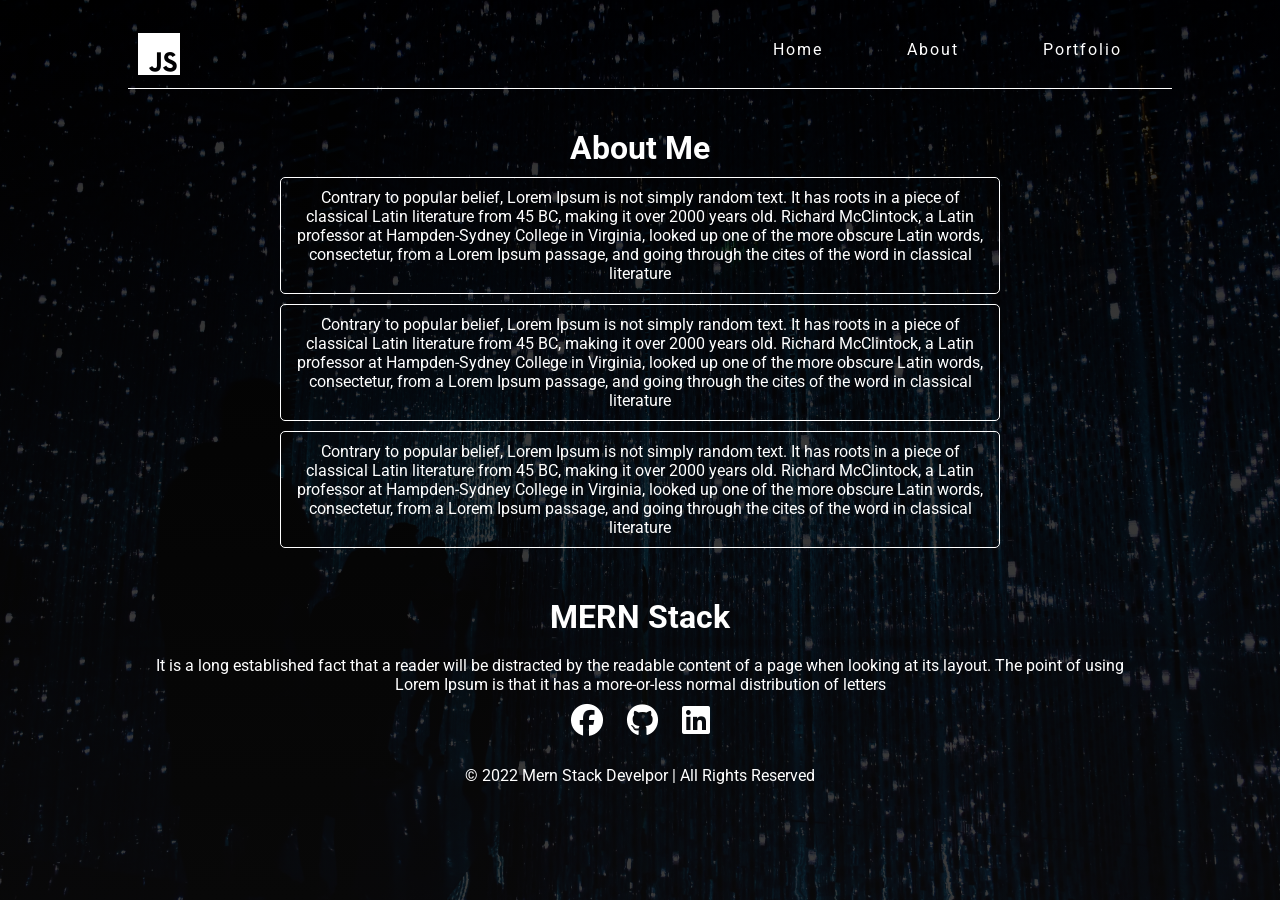
==== about.html @ cf27a13b "links added" ====
<!DOCTYPE html>
<html lang="en">
<head>
    <meta charset="UTF-8">
    <meta http-equiv="X-UA-Compatible" content="IE=edge">
    <meta name="viewport" content="width=device-width, initial-scale=1.0">
    <title>Document</title>
    <link rel="stylesheet" href="style.css">
    <link rel="stylesheet" href="https://cdnjs.cloudflare.com/ajax/libs/font-awesome/6.2.0/css/all.min.css">
    <link rel="stylesheet" href="https://fonts.googleapis.com/css?family=Roboto">
</head>
<body>
    <div id="menu2">
        <i onclick="unclicked()"  class="fa-solid fa-xmark fa-2x btn-xmark"></i>
        <ul class="menu-responsive">
            <a href="index.html"><li class="menu-item">Home</li></a>
            <a href="about.html"><li class="menu-item">About</li></a>
            <a href="portfolio.html"><li class="menu-item">Portfolio</li></a>
        </ul>
    </div>
    <div class="container">
        <div class="navigation">
            <div class="logo"><a href="./index.html"><i class="fa-brands fa-js fa-3x js-logo"></i></a></div>
            <i onclick="clicked()" class="fa-solid fa-bars fa-2x btn-bars"></i>
            
            <ul class="menu">
                <a href="index.html"><li class="menu-item">Home</li></a>
                <a href="about.html"><li class="menu-item">About</li></a>
                <a href="portfolio.html"><li class="menu-item">Portfolio</li></a>
            </ul>
        </div>
        <div class="container">
            <div class="about">
                <h1 class="heading">About Me</h1>
                <p>Contrary to popular belief, Lorem Ipsum is not simply random text. It has roots in a piece of classical Latin literature from 45 BC, making it over 2000 years old. Richard McClintock, a Latin professor at Hampden-Sydney College in Virginia, looked up one of the more obscure Latin words, consectetur, from a Lorem Ipsum passage, and going through the cites of the word in classical literature </p>
                <p>Contrary to popular belief, Lorem Ipsum is not simply random text. It has roots in a piece of classical Latin literature from 45 BC, making it over 2000 years old. Richard McClintock, a Latin professor at Hampden-Sydney College in Virginia, looked up one of the more obscure Latin words, consectetur, from a Lorem Ipsum passage, and going through the cites of the word in classical literature </p>
                <p>Contrary to popular belief, Lorem Ipsum is not simply random text. It has roots in a piece of classical Latin literature from 45 BC, making it over 2000 years old. Richard McClintock, a Latin professor at Hampden-Sydney College in Virginia, looked up one of the more obscure Latin words, consectetur, from a Lorem Ipsum passage, and going through the cites of the word in classical literature </p>
            </div>
        </div>
        <div class="footer">
            <h1>MERN Stack</h1>
            <p>It is a long established fact that a reader will be distracted by the readable content of a page when looking at its layout. The point of using Lorem Ipsum is that it has a more-or-less normal distribution of letters</p>
            <div class="icons">
                <a href="https://web.facebook.com/asim.ch.982" target="_blank"><i class="fa-brands fa-facebook fa-2x icon"></i></a>
                <a href="https://github.com/asim-altair" target="_blank"><i class="fa-brands fa-github fa-2x icon"></i></a>
                <a href="https://www.linkedin.com/in/asim-ch-20506816a/" target="_blank"><i class="fa-brands fa-linkedin fa-2x icon"></i></a>
            </div>
            <p>&copy; 2022 Mern Stack Develpor | All Rights Reserved</p>
        </div>
    </div>
    <script src="index.js"></script>
</body>
</html>
---- style.css ----
*{
    margin: 0;
    padding: 0;
    font-family: 'Roboto';
}
body{
    background-image:
    linear-gradient(to bottom, rgba(0, 0, 0, 0.80), rgba(10, 10, 10, 0.80)),
    url('./props/pexels-photo-373543.jpeg');
    background-size: cover;
    background-attachment: fixed;
}
.container{
    width: 80%;
    color: white;
    margin: auto;
}
.navigation{
    width: 100%;
    display: flex;
    padding: 10px;
    margin-top: 20px;
    border-bottom: 1px solid white;
}
.logo{
    flex: 1;
}
.js-logo{
    color: white;
    transition: .5s ease;
}
.js-logo:hover{
    color: yellow;
    background-color: black;
}
.menu{
    margin-top: 10px;
}
.menu a{
    text-decoration: none;
    color: white;
}
.menu-responsive a{
    margin: 10px;
    text-decoration: none;
    color: white;
}
.menu-item{
    display: inline;
    text-decoration: none;
    cursor: pointer;
    margin: 20px;
    padding: 10px 20px;
    letter-spacing: 2px;
    transition: .5s ease;
}
.menu-responsive{
    z-index: 100;
    position: absolute;
    top: 50%;
    left: 50%;
    transform: translate(-50%,-50%);
    display: flex;
    flex-direction: column;
    justify-content: center;
    align-items: center;
}
#menu2{
    height: 100vh;
    width: 100vw;
    background-color: rgb(0, 140, 255);
    opacity: 95%;
    z-index: 30;
    position: absolute;
    top: 0;
    bottom: 0;
    left: 0;
    right: 0;
    margin: 0;
    padding: 0;
    visibility: hidden;
    transition: all 0s;
}
.btn-xmark{
    color: white;
    position: relative;
    top: 2rem;
    left: 90%;
    cursor: pointer;
}
.btn-xmark:hover{
    color: red;
}
.menu-item:hover{
    background-color: white;
    color: black;

}
.btn-bars{
    position: relative;
    left: 70%;
    top: .8rem;
    cursor: pointer;
    visibility: hidden;
}
.btn-bars:hover{
    color: rgb(109, 217, 253);
}
@media screen and (max-width: 770px) {
    .menu{
        visibility: hidden;
    }
    .btn-bars{
        visibility: visible;
    }
}
.main-heading{
    justify-content: center;
    align-items: center;
    text-align: center;
    position: relative;
    top: 300px;
}
.main-heading h1{
    font-size: 50px;
    letter-spacing: 3px;
}
.main-heading h1 span{
    color: aqua;
}
.btn1,.btn2{
    margin: 10px;
    padding: 10px;
    background: none;
    border: 1px solid white;
    color: white;
    cursor: pointer;
    letter-spacing: 2px;
    transition: .5s ease;
}
.btn2{
    background-color: white;
    color: black;
}
.btn1:hover{
    background-color: white;
    color: black;
}
.icon{
    color: white;
    cursor: pointer;
    transition: .5s ease;
    margin: 10px;
}
.icon:hover{
    color: rgb(100, 172, 255);
}
@media screen and (max-width:) {
    
}
.skill-container{
    display: flex;
    flex-direction: column;
    align-items: center;
    justify-content: center;
    text-align: center;
}
.skills{
    display: flex;
    flex-wrap: wrap;
    justify-content: center;
    align-items: center;
}
.skill-box{
    border: 1px solid white;
    width: 100px;
    height: 100px;
    align-items: center;
    justify-content: center;
    text-align: center;
    margin: 10px;
    padding: 10px;
    cursor: pointer;
    border-radius: 5px;
    transition: .5s ease;
}
.skill-box:hover{
    background-color: white;
    color: black;
}
.review-main{
    display: flex;
    flex-direction: column;
    justify-content: center;
    align-items: center;
    text-align: center;
}
.testimonials{
    display: flex;
    flex-wrap: wrap;
    justify-content: center;
    align-items: center;
    text-align: center;

}
.review-box{
    border: solid 1px white;
    align-items: center;
    justify-content: center;
    text-align: center;
    width: 200px;
    height: 400px;
    margin: 20px;
    padding: 20px;
    cursor: pointer;
    border-radius: 5px;
    transition: .5s ease;
}
.review-box:hover{
    background-color: white;
    color: black;
}
.star{
    color: yellow;
}
.review-text{
    margin-top: 10px;
    font-family: cursive;
    font-size: 15px;
}
.footer{
    margin: 20px;
    justify-content: center;
    align-items: center;
    text-align: center;
}
.footer p{
    margin-top: 20px;
}
.main-holder{
    position: relative;
    top: 50rem;
    align-items: center;
    justify-content: center;
    text-align: center;
}
.about{
    border-radius: 5px;
    margin: 20px;
    padding: 20px;
    text-align: center;
    justify-content: center;
    align-items: center;
}
.about p{
    margin: 10px;
    padding: 10px;
    border: 1px solid white;
    border-radius: 5px;
}
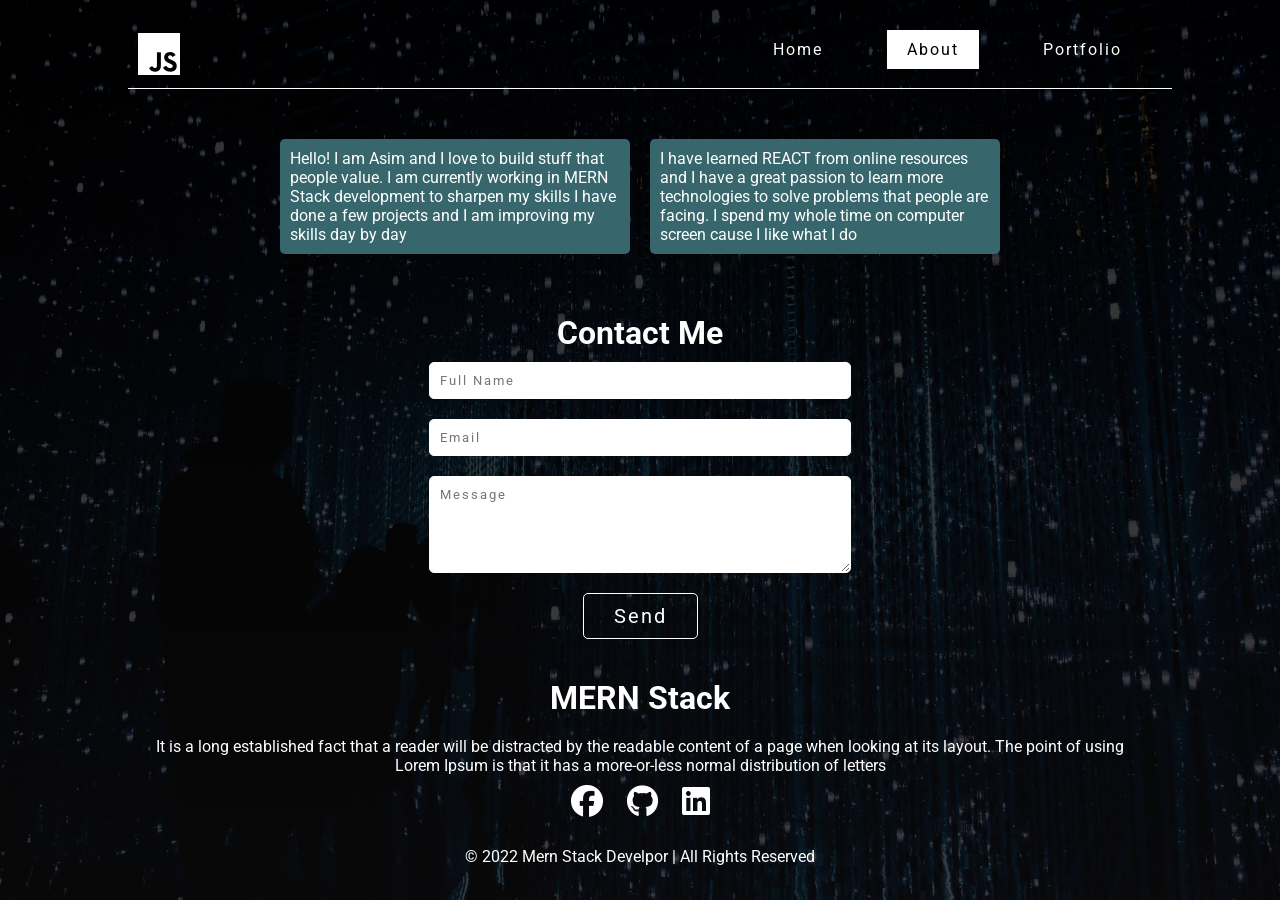
==== commit b8fa3614: "About page designed" ====
--- a/about.html
+++ b/about.html
@@ -25,16 +25,25 @@
             
             <ul class="menu">
                 <a href="index.html"><li class="menu-item">Home</li></a>
-                <a href="about.html"><li class="menu-item">About</li></a>
+                <a href="about.html"><li class="menu-item active">About</li></a>
                 <a href="portfolio.html"><li class="menu-item">Portfolio</li></a>
             </ul>
         </div>
         <div class="container">
             <div class="about">
-                <h1 class="heading">About Me</h1>
-                <p>Contrary to popular belief, Lorem Ipsum is not simply random text. It has roots in a piece of classical Latin literature from 45 BC, making it over 2000 years old. Richard McClintock, a Latin professor at Hampden-Sydney College in Virginia, looked up one of the more obscure Latin words, consectetur, from a Lorem Ipsum passage, and going through the cites of the word in classical literature </p>
-                <p>Contrary to popular belief, Lorem Ipsum is not simply random text. It has roots in a piece of classical Latin literature from 45 BC, making it over 2000 years old. Richard McClintock, a Latin professor at Hampden-Sydney College in Virginia, looked up one of the more obscure Latin words, consectetur, from a Lorem Ipsum passage, and going through the cites of the word in classical literature </p>
-                <p>Contrary to popular belief, Lorem Ipsum is not simply random text. It has roots in a piece of classical Latin literature from 45 BC, making it over 2000 years old. Richard McClintock, a Latin professor at Hampden-Sydney College in Virginia, looked up one of the more obscure Latin words, consectetur, from a Lorem Ipsum passage, and going through the cites of the word in classical literature </p>
+                
+                <p>Hello! I am Asim and I love to build stuff that people value. I am currently working in MERN Stack development to sharpen my skills I have done a few projects and I am improving my skills day by day</p>
+                
+                <p>I have learned REACT from online resources and I have a great passion to learn more technologies to solve problems that people are facing. I spend my whole time on computer screen cause I like what I do </p>
+            </div>
+            <div class="contact">
+                <h1>Contact Me</h1>
+                <form action="" class="inputs">
+                    <input type="text" placeholder="Full Name" class="input">
+                    <input type="email" placeholder="Email" class="input">
+                    <textarea rows="5" cols="50" placeholder="Message" class="input"></textarea>
+                </form>
+                <button class="btn1 send-btn">Send</button>
             </div>
         </div>
         <div class="footer">
--- a/style.css
+++ b/style.css
@@ -251,10 +251,51 @@
     text-align: center;
     justify-content: center;
     align-items: center;
-}
+    display: flex;
+}
+
 .about p{
     margin: 10px;
     padding: 10px;
+    width: 500px;
+    text-align: left;
+    border-radius: 5px;
+    background-color: rgb(55, 103, 109);
+}
+.contact{
+    margin: 10px;
+    padding: 10px;
+    justify-content: center;
+    align-items: center;
+    text-align: center;
+}
+.inputs{
+    display: flex;
+    flex-direction: column;
+    justify-content: center;
+    align-items: center;
+    text-align: center;
+}
+.input{
+    display: block;
+    margin: 10px;
+    padding: 10px;
+    width: 400px;
     border: 1px solid white;
-    border-radius: 5px;
+    background-color: white;
+    outline: none;
+    box-shadow: none;
+    color: black;
+    border-radius: 5px;
+    letter-spacing: 2px;
+
+}
+.send-btn{
+    padding: 10px 30px;
+    font-size: 20px;
+    border-radius: 5px;
+}
+.active{
+    background-color: white;
+    color: black;
 }
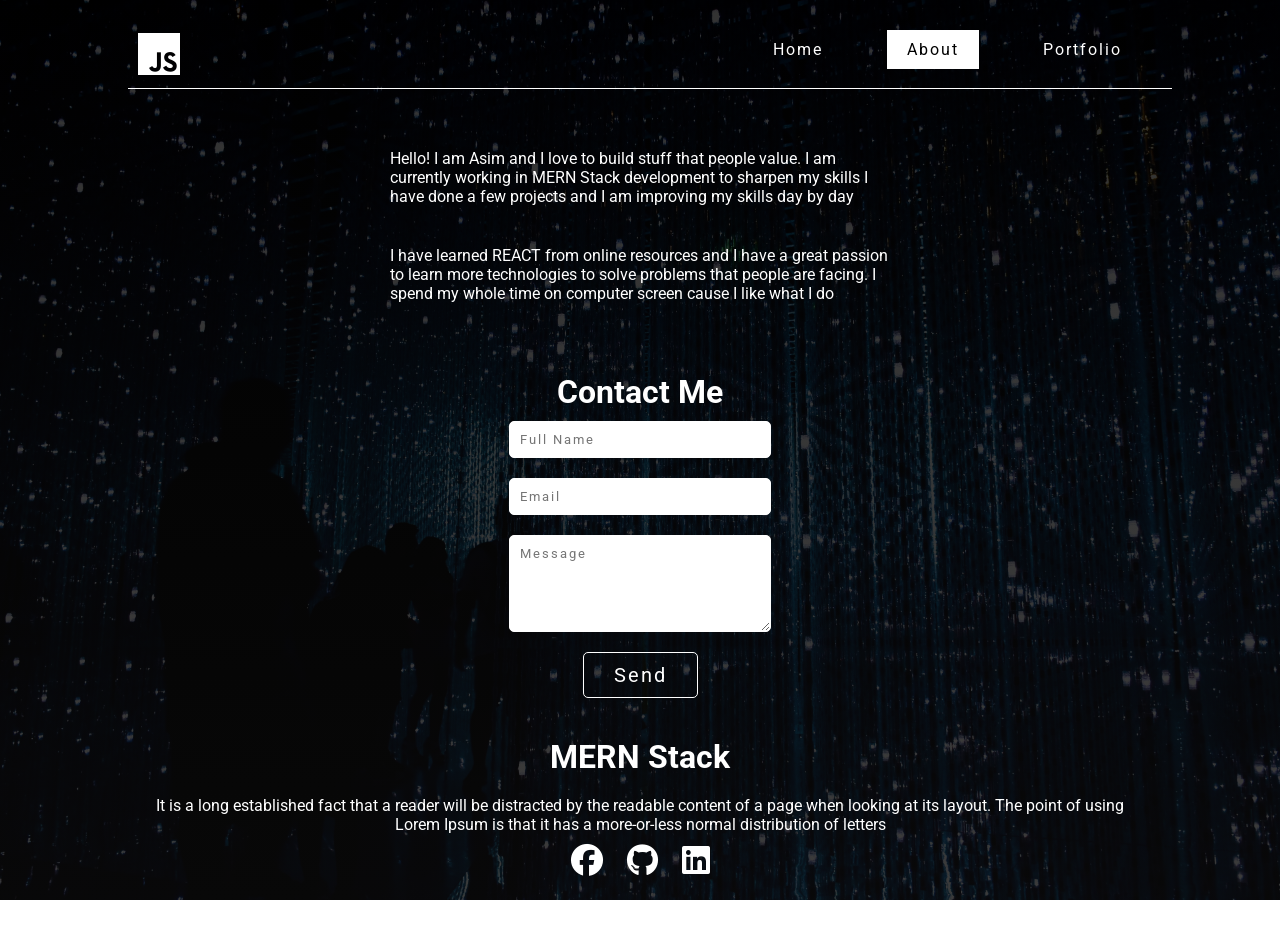
==== commit ee0f1c6f: "all changes made" ====
--- a/about.html
+++ b/about.html
@@ -32,16 +32,16 @@
         <div class="container">
             <div class="about">
                 
-                <p>Hello! I am Asim and I love to build stuff that people value. I am currently working in MERN Stack development to sharpen my skills I have done a few projects and I am improving my skills day by day</p>
+                <p><span class="flag"></span>Hello! I am Asim and I love to build stuff that people value. I am currently working in MERN Stack development to sharpen my skills I have done a few projects and I am improving my skills day by day</p>
                 
-                <p>I have learned REACT from online resources and I have a great passion to learn more technologies to solve problems that people are facing. I spend my whole time on computer screen cause I like what I do </p>
+                <p><span class="flag"></span>I have learned REACT from online resources and I have a great passion to learn more technologies to solve problems that people are facing. I spend my whole time on computer screen cause I like what I do </p>
             </div>
             <div class="contact">
                 <h1>Contact Me</h1>
                 <form action="" class="inputs">
                     <input type="text" placeholder="Full Name" class="input">
                     <input type="email" placeholder="Email" class="input">
-                    <textarea rows="5" cols="50" placeholder="Message" class="input"></textarea>
+                    <textarea rows="5" cols="20" placeholder="Message" class="input"></textarea>
                 </form>
                 <button class="btn1 send-btn">Send</button>
             </div>
--- a/style.css
+++ b/style.css
@@ -252,15 +252,20 @@
     justify-content: center;
     align-items: center;
     display: flex;
-}
-
+    flex-wrap: wrap;
+}
+.about p .flag{
+    background-color: white;
+    width: 60px;
+    height: 60px;
+    z-index: 5;
+}
 .about p{
     margin: 10px;
     padding: 10px;
     width: 500px;
     text-align: left;
     border-radius: 5px;
-    background-color: rgb(55, 103, 109);
 }
 .contact{
     margin: 10px;
@@ -280,7 +285,6 @@
     display: block;
     margin: 10px;
     padding: 10px;
-    width: 400px;
     border: 1px solid white;
     background-color: white;
     outline: none;
@@ -288,7 +292,7 @@
     color: black;
     border-radius: 5px;
     letter-spacing: 2px;
-
+    width: 15rem;
 }
 .send-btn{
     padding: 10px 30px;
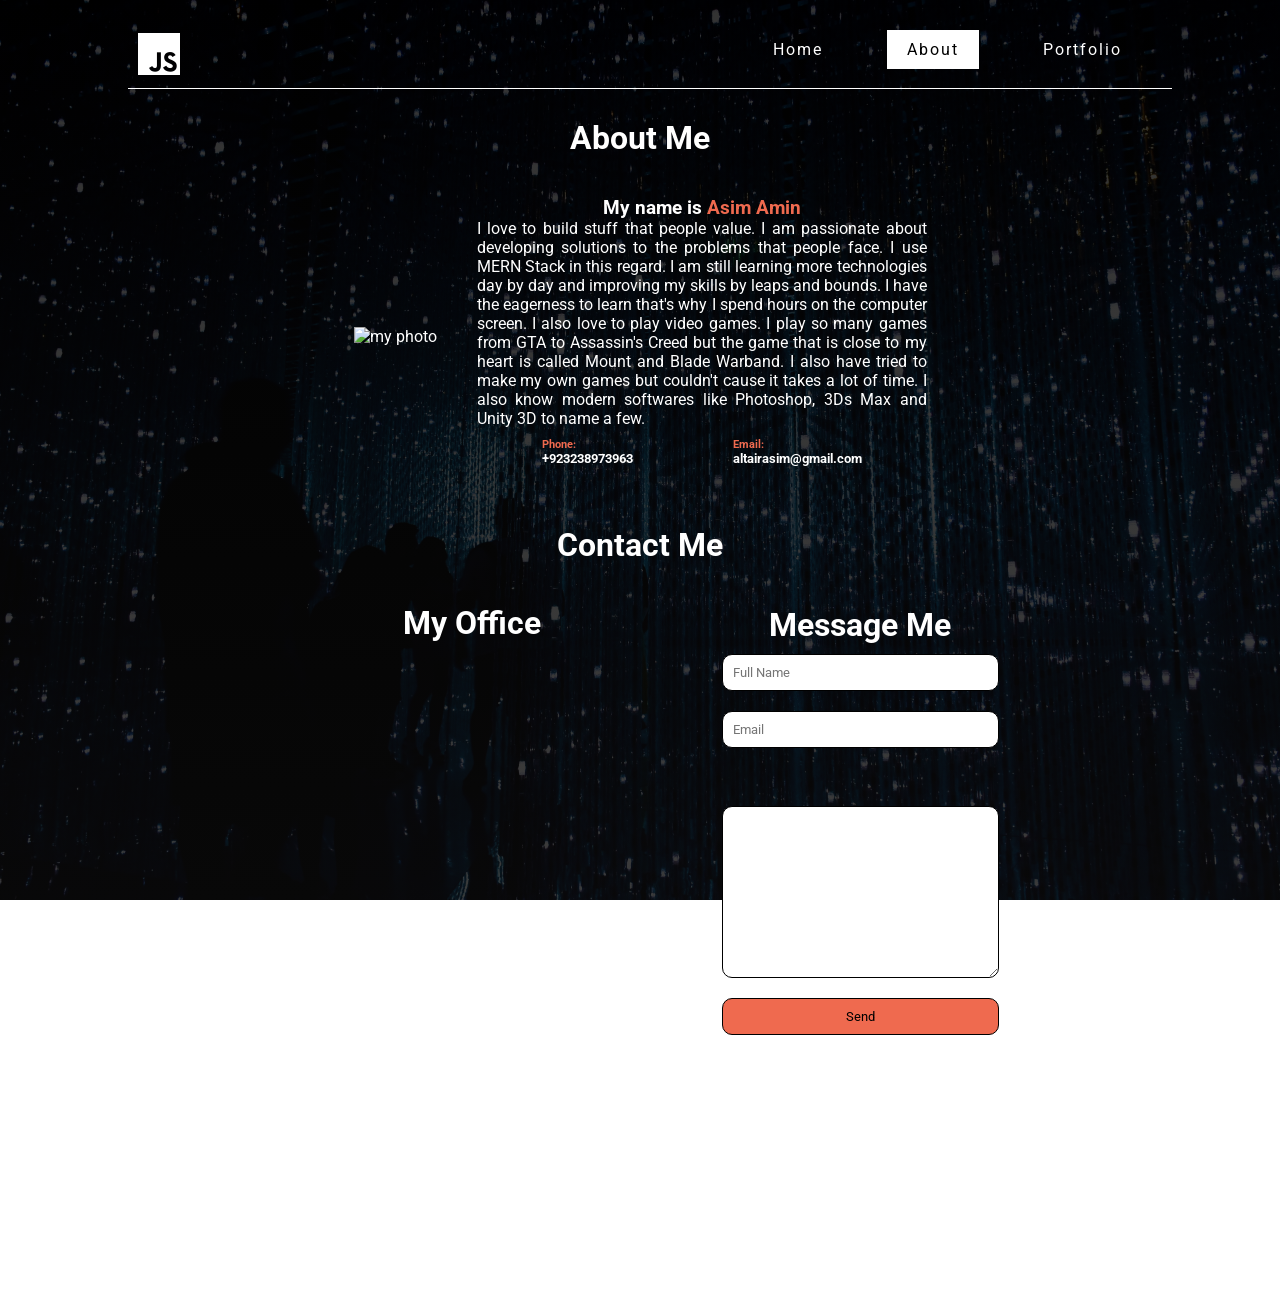
==== commit 1da07b88: "few changes made" ====
--- a/about.html
+++ b/about.html
@@ -4,17 +4,19 @@
     <meta charset="UTF-8">
     <meta http-equiv="X-UA-Compatible" content="IE=edge">
     <meta name="viewport" content="width=device-width, initial-scale=1.0">
-    <title>Document</title>
+    <title>Asim_Amin</title>
     <link rel="stylesheet" href="style.css">
     <link rel="stylesheet" href="https://cdnjs.cloudflare.com/ajax/libs/font-awesome/6.2.0/css/all.min.css">
     <link rel="stylesheet" href="https://fonts.googleapis.com/css?family=Roboto">
+    <link rel="shortcut icon" href="./props/favicon.png" type="image/x-icon">
+    
 </head>
 <body>
     <div id="menu2">
         <i onclick="unclicked()"  class="fa-solid fa-xmark fa-2x btn-xmark"></i>
         <ul class="menu-responsive">
             <a href="index.html"><li class="menu-item">Home</li></a>
-            <a href="about.html"><li class="menu-item">About</li></a>
+            <a href="about.html"><li class="menu-item active">About</li></a>
             <a href="portfolio.html"><li class="menu-item">Portfolio</li></a>
         </ul>
     </div>
@@ -29,21 +31,44 @@
                 <a href="portfolio.html"><li class="menu-item">Portfolio</li></a>
             </ul>
         </div>
-        <div class="container">
-            <div class="about">
-                
-                <p><span class="flag"></span>Hello! I am Asim and I love to build stuff that people value. I am currently working in MERN Stack development to sharpen my skills I have done a few projects and I am improving my skills day by day</p>
-                
-                <p><span class="flag"></span>I have learned REACT from online resources and I have a great passion to learn more technologies to solve problems that people are facing. I spend my whole time on computer screen cause I like what I do </p>
+        <div class="container center-every">
+            <h1 class="heading">About Me</h1>
+            <div class="about-container">
+                <div class="image box-model">
+                    <img src="./props/myimg.jpg" alt="my photo" height="300px">
+                </div>
+                <div class="information box-model">
+                    <h3 class="name">My name is <span>Asim Amin</span></h3>
+                    <p>I love to build stuff that people value. I am passionate about developing solutions to the problems that people face. I use MERN Stack in this regard. I am still learning more technologies day by day and improving my skills by leaps and bounds. I have the eagerness to learn that's why I spend hours on the computer screen. I also love to play video games. I play so many games from GTA to Assassin's Creed but the game that is close to my heart is called Mount and Blade Warband. I also have tried to make my own games but couldn't cause it takes a lot of time. I also know modern softwares like Photoshop, 3Ds Max and Unity 3D to name a few.</p>
+                    <div class = "personal-info">
+                        <div class = "info-container">
+                            <h6 class = "highlight">Phone:</h6>
+                            <h5>+923238973963</h5>
+                        </div>
+                        <div class = "info-container">
+                            <h6 class = "highlight">Email:</h6>
+                            <h5>altairasim@gmail.com</h5>
+                        </div>
+                    </div>
+                </div>
             </div>
-            <div class="contact">
-                <h1>Contact Me</h1>
-                <form action="" class="inputs">
-                    <input type="text" placeholder="Full Name" class="input">
-                    <input type="email" placeholder="Email" class="input">
-                    <textarea rows="5" cols="20" placeholder="Message" class="input"></textarea>
+            <h1 class="heading">Contact Me</h1>
+        </div>
+        <div class="contact-container about-container">
+            <div class="maps box-model">
+                <h1>My Office</h1>
+                <iframe src="https://www.google.com/maps/embed?pb=!1m18!1m12!1m3!1d2076.621436362298!2d75.08431634551152!3d32.343935953559!2m3!1f0!2f0!3f0!3m2!1i1024!2i768!4f13.1!3m3!1m2!1s0x391c05d9f232f1f3%3A0x9a7a21c9c5c56a00!2sBabar%20Restaurant!5e1!3m2!1sen!2s!4v1668069540681!5m2!1sen!2s" width="400" height="400" style="border:0;" allowfullscreen="" loading="lazy" referrerpolicy="no-referrer-when-downgrade"></iframe>
+            </div>
+            <div class="form box-model">
+                <form action="https://sheetdb.io/api/v1/dlvxrtzikavnj" method="post" id="sheetdb-form" class="message">
+                    <h1>Message Me</h1>
+                    <input class="input-fields" type="text" name="data[Name]" placeholder="Full Name">
+                    <input onkeydown="validate()" class="input-fields" id="email-field" value="" type="text" name="data[Email]" placeholder="Email">
+                    <div class="hide" id="cross-icon"><i class="fa-regular fa-circle-xmark"></i><span>please enter valid email</span></div>
+                    <div class="hide" id="check-icon"><i class="fa-regular fa-circle-check"></i></i><span>your email is correct</span></div>
+                    <textarea class="input-fields" name="data[Message]" id="" cols="30" rows="10"></textarea>
+                    <button class="input-fields btn-send" id="send-button">Send</button>
                 </form>
-                <button class="btn1 send-btn">Send</button>
             </div>
         </div>
         <div class="footer">
@@ -57,6 +82,7 @@
             <p>&copy; 2022 Mern Stack Develpor | All Rights Reserved</p>
         </div>
     </div>
-    <script src="index.js"></script>
+    <script src="menu.js"></script>
+    <script src="validation.js"></script>
 </body>
 </html>
--- a/style.css
+++ b/style.css
@@ -36,6 +36,7 @@
 .menu{
     margin-top: 10px;
 }
+
 .menu a{
     text-decoration: none;
     color: white;
@@ -302,4 +303,88 @@
 .active{
     background-color: white;
     color: black;
-}+}
+.center-every{
+    text-align: center;
+    justify-content: center;
+    align-items: center;
+}
+.heading{
+    margin: 30px 0 20px 0;
+}
+.about-container{
+    padding: 0%;
+    display: flex;
+    flex-wrap: wrap;
+    align-items: center;
+    justify-content: center;
+    text-align: center;
+    /* border: 2px solid white; */
+    color: white;
+    border-radius: 5px;
+    transition: all .5s ease;
+    cursor: pointer;
+}
+.about-container:hover{
+    background-color: white;
+    color: black;
+}
+.box-model{
+    max-width: 450px;
+    padding: 20px;
+}
+.name span{
+    color: rgb(239,106,79);
+}
+.information p{
+    text-align: justify;
+}
+.personal-info{
+    display: flex;
+    flex-wrap: wrap;
+    align-items: center;
+    justify-content: center;
+    text-align: center;
+}
+.info-container{
+    margin: 10px 50px;
+}
+.highlight{
+    color: rgb(239,106,79);
+    text-align: start;
+}
+.message{
+    display: flex;
+    flex-direction: column;
+}
+.input-fields{
+    margin: 10px;
+    padding: 10px;
+    border-radius: 10px;
+    border: 1px solid black;
+}
+.hide{
+    visibility: hidden;
+}
+#cross-icon{
+    color: red;
+}
+#check-icon{
+    color: green;
+}
+.btn-send{
+    cursor: pointer;
+    background-color: rgb(239,106,79);
+}
+@media screen and (max-width: 590px) {
+    .maps iframe{
+        width: 350px;
+        height: 350px;
+    }
+}
+@media screen and (max-width: 450px) {
+    .maps iframe{
+        width: 300px;
+        height: 300px;
+    }
+}
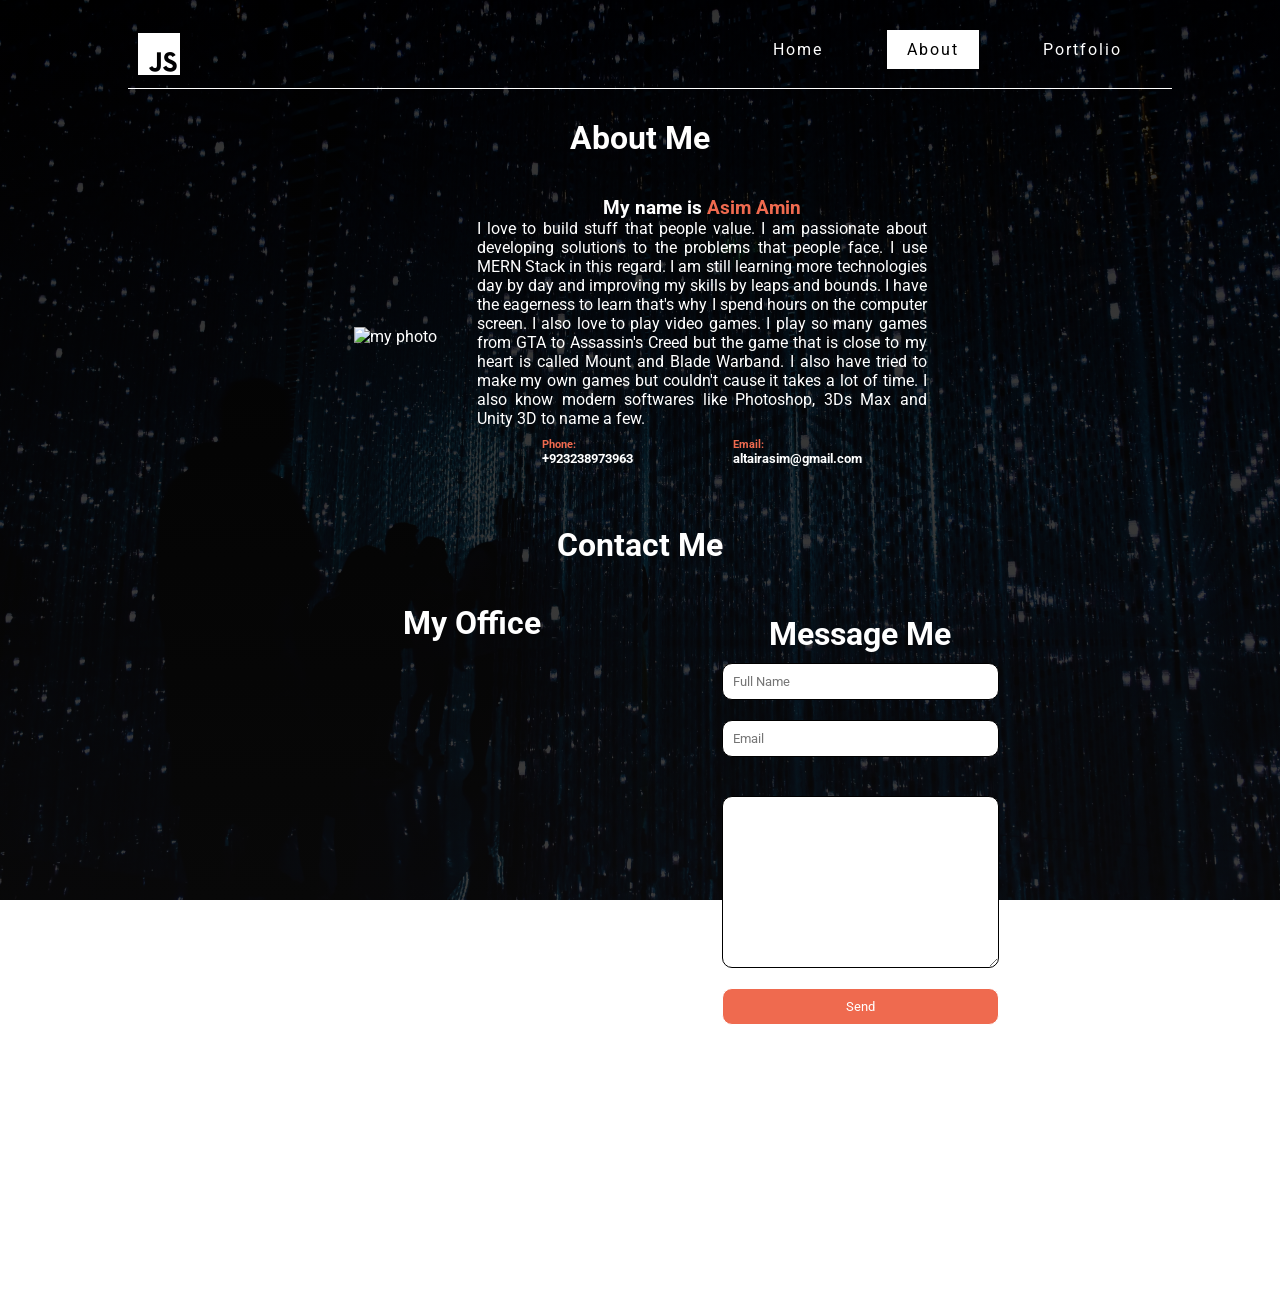
==== commit 57cd7cdf: "added messaging system" ====
--- a/about.html
+++ b/about.html
@@ -60,14 +60,17 @@
                 <iframe src="https://www.google.com/maps/embed?pb=!1m18!1m12!1m3!1d2076.621436362298!2d75.08431634551152!3d32.343935953559!2m3!1f0!2f0!3f0!3m2!1i1024!2i768!4f13.1!3m3!1m2!1s0x391c05d9f232f1f3%3A0x9a7a21c9c5c56a00!2sBabar%20Restaurant!5e1!3m2!1sen!2s!4v1668069540681!5m2!1sen!2s" width="400" height="400" style="border:0;" allowfullscreen="" loading="lazy" referrerpolicy="no-referrer-when-downgrade"></iframe>
             </div>
             <div class="form box-model">
-                <form action="https://sheetdb.io/api/v1/dlvxrtzikavnj" method="post" id="sheetdb-form" class="message">
+                <iframe class="hide-frame" src="" name="hidden-frame" frameborder="0"></iframe>
+                <form onsubmit="submited()" class="message" action="https://docs.google.com/forms/d/e/1FAIpQLSfAqsRiU1qQc_4Nxv4Mn1UGQcMsnmub8hoXcPpij3GM33SGBg/formResponse" method="post" target="hidden-frame">
                     <h1>Message Me</h1>
-                    <input class="input-fields" type="text" name="data[Name]" placeholder="Full Name">
-                    <input onkeydown="validate()" class="input-fields" id="email-field" value="" type="text" name="data[Email]" placeholder="Email">
-                    <div class="hide" id="cross-icon"><i class="fa-regular fa-circle-xmark"></i><span>please enter valid email</span></div>
-                    <div class="hide" id="check-icon"><i class="fa-regular fa-circle-check"></i></i><span>your email is correct</span></div>
-                    <textarea class="input-fields" name="data[Message]" id="" cols="30" rows="10"></textarea>
-                    <button class="input-fields btn-send" id="send-button">Send</button>
+                    <input class="input-fields" type="text" placeholder="Full Name" name="entry.461562543">
+                    <input onkeydown="validate()" class="input-fields" id="email-field" type="text" placeholder="Email" name="entry.1167049598">
+                    <div class="hide" id="cross-icon">
+                        <i class="icon-cross fa-regular fa-circle-xmark"></i>
+                        <span>please enter valid email</span>
+                    </div>
+                    <textarea class="input-fields" name="entry.2109302697" id="" cols="30" rows="10"></textarea>
+                    <input onclick="clear()" type="submit" value="Send" class="input-fields btn-send" id="send-button"></input>
                 </form>
             </div>
         </div>
--- a/style.css
+++ b/style.css
@@ -156,9 +156,6 @@
 .icon:hover{
     color: rgb(100, 172, 255);
 }
-@media screen and (max-width:) {
-    
-}
 .skill-container{
     display: flex;
     flex-direction: column;
@@ -319,15 +316,9 @@
     align-items: center;
     justify-content: center;
     text-align: center;
-    /* border: 2px solid white; */
     color: white;
     border-radius: 5px;
     transition: all .5s ease;
-    cursor: pointer;
-}
-.about-container:hover{
-    background-color: white;
-    color: black;
 }
 .box-model{
     max-width: 450px;
@@ -366,15 +357,26 @@
 .hide{
     visibility: hidden;
 }
+.hide-frame{
+    display: none;
+}
 #cross-icon{
     color: red;
-}
-#check-icon{
-    color: green;
+    position: relative;
+    bottom: 10px;
+    right: 30px;
+}
+.icon-cross{
+    position: absolute;
+    bottom: 30px;
+    left: 260px;
+    transition: .4s ease;
 }
 .btn-send{
     cursor: pointer;
     background-color: rgb(239,106,79);
+    color: white;
+    border: 1px solid white;
 }
 @media screen and (max-width: 590px) {
     .maps iframe{
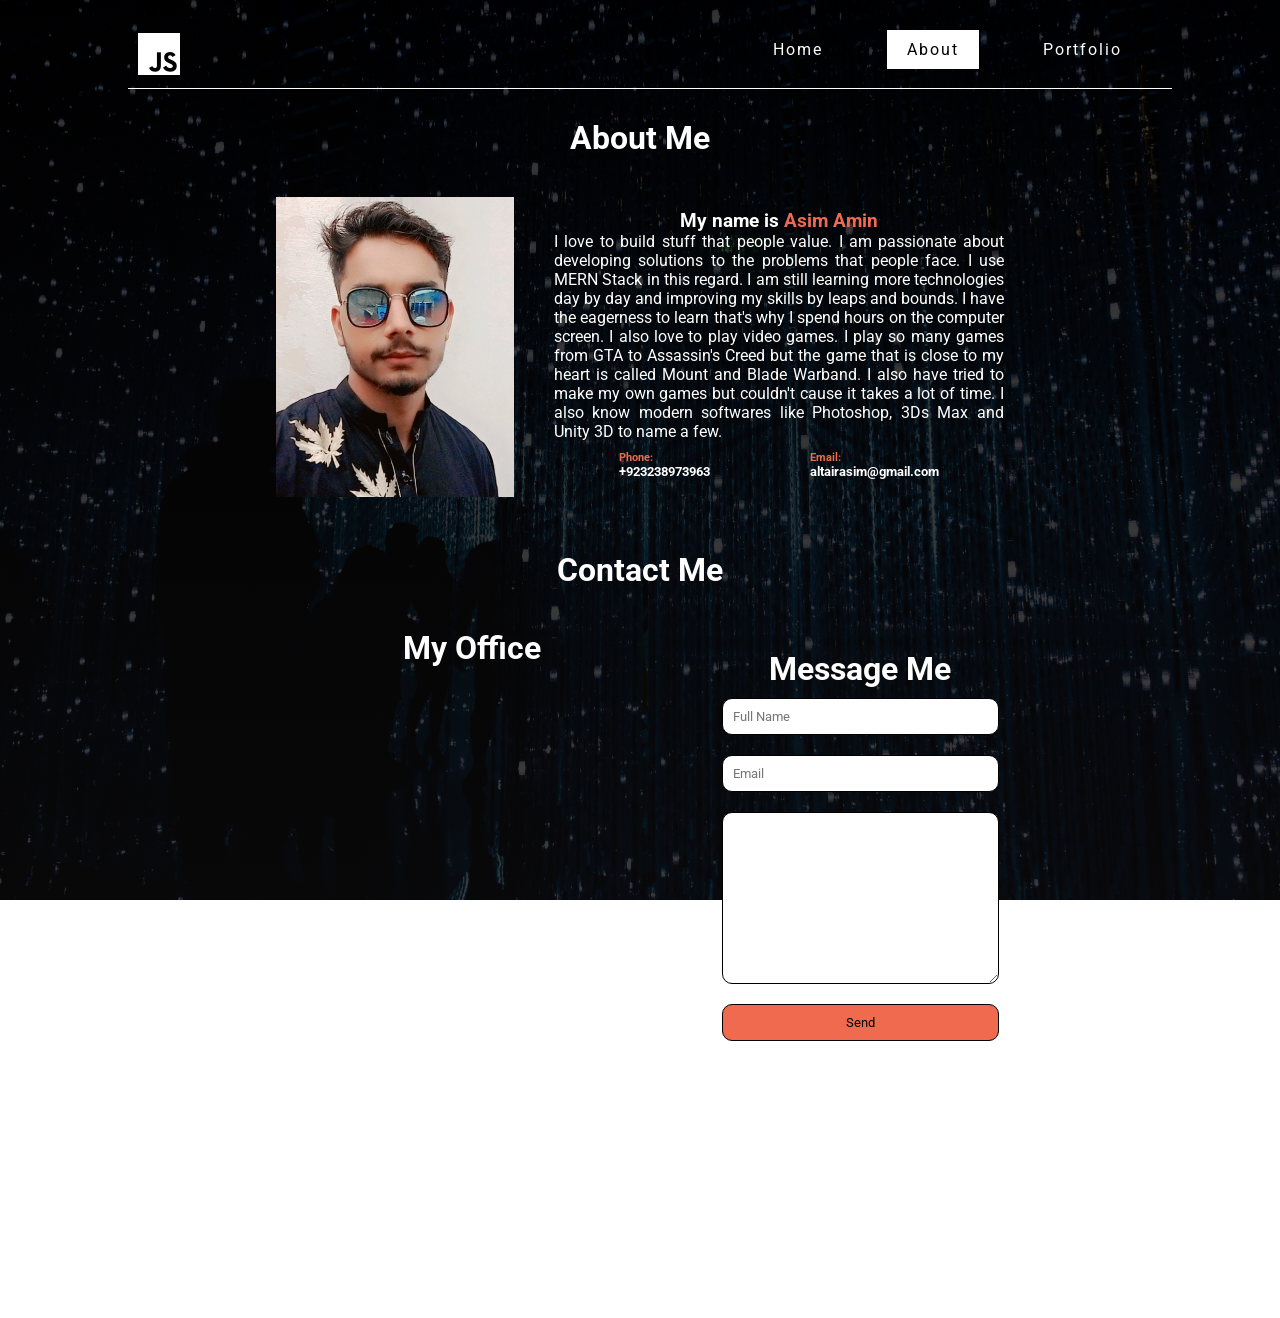
==== commit 3bf12e72: "about updated" ====
--- a/about.html
+++ b/about.html
@@ -4,19 +4,19 @@
     <meta charset="UTF-8">
     <meta http-equiv="X-UA-Compatible" content="IE=edge">
     <meta name="viewport" content="width=device-width, initial-scale=1.0">
-    <title>Asim_Amin</title>
+    <title>Document</title>
     <link rel="stylesheet" href="style.css">
     <link rel="stylesheet" href="https://cdnjs.cloudflare.com/ajax/libs/font-awesome/6.2.0/css/all.min.css">
     <link rel="stylesheet" href="https://fonts.googleapis.com/css?family=Roboto">
-    <link rel="shortcut icon" href="./props/favicon.png" type="image/x-icon">
     
+    <script src="validation.js"></script>
 </head>
 <body>
     <div id="menu2">
         <i onclick="unclicked()"  class="fa-solid fa-xmark fa-2x btn-xmark"></i>
         <ul class="menu-responsive">
             <a href="index.html"><li class="menu-item">Home</li></a>
-            <a href="about.html"><li class="menu-item active">About</li></a>
+            <a href="about.html"><li class="menu-item">About</li></a>
             <a href="portfolio.html"><li class="menu-item">Portfolio</li></a>
         </ul>
     </div>
@@ -60,17 +60,12 @@
                 <iframe src="https://www.google.com/maps/embed?pb=!1m18!1m12!1m3!1d2076.621436362298!2d75.08431634551152!3d32.343935953559!2m3!1f0!2f0!3f0!3m2!1i1024!2i768!4f13.1!3m3!1m2!1s0x391c05d9f232f1f3%3A0x9a7a21c9c5c56a00!2sBabar%20Restaurant!5e1!3m2!1sen!2s!4v1668069540681!5m2!1sen!2s" width="400" height="400" style="border:0;" allowfullscreen="" loading="lazy" referrerpolicy="no-referrer-when-downgrade"></iframe>
             </div>
             <div class="form box-model">
-                <iframe class="hide-frame" src="" name="hidden-frame" frameborder="0"></iframe>
-                <form onsubmit="submited()" class="message" action="https://docs.google.com/forms/d/e/1FAIpQLSfAqsRiU1qQc_4Nxv4Mn1UGQcMsnmub8hoXcPpij3GM33SGBg/formResponse" method="post" target="hidden-frame">
+                <form action="https://sheetdb.io/api/v1/dlvxrtzikavnj" method="post" id="sheetdb-form" class="message">
                     <h1>Message Me</h1>
-                    <input class="input-fields" type="text" placeholder="Full Name" name="entry.461562543">
-                    <input onkeydown="validate()" class="input-fields" id="email-field" type="text" placeholder="Email" name="entry.1167049598">
-                    <div class="hide" id="cross-icon">
-                        <i class="icon-cross fa-regular fa-circle-xmark"></i>
-                        <span>please enter valid email</span>
-                    </div>
-                    <textarea class="input-fields" name="entry.2109302697" id="" cols="30" rows="10"></textarea>
-                    <input onclick="clear()" type="submit" value="Send" class="input-fields btn-send" id="send-button"></input>
+                    <input class="input-fields" type="text" name="data[Name]" placeholder="Full Name">
+                    <input onkeydown="validate()" class="input-fields" id="email-field" value="" type="text" name="data[Email]" placeholder="Email">
+                    <textarea class="input-fields" name="data[Message]" id="" cols="30" rows="10"></textarea>
+                    <button class="input-fields btn-send">Send</button>
                 </form>
             </div>
         </div>
@@ -85,7 +80,6 @@
             <p>&copy; 2022 Mern Stack Develpor | All Rights Reserved</p>
         </div>
     </div>
-    <script src="menu.js"></script>
-    <script src="validation.js"></script>
+    <script src="index.js"></script>
 </body>
 </html>
--- a/style.css
+++ b/style.css
@@ -36,7 +36,6 @@
 .menu{
     margin-top: 10px;
 }
-
 .menu a{
     text-decoration: none;
     color: white;
@@ -156,6 +155,9 @@
 .icon:hover{
     color: rgb(100, 172, 255);
 }
+@media screen and (max-width:) {
+    
+}
 .skill-container{
     display: flex;
     flex-direction: column;
@@ -316,9 +318,15 @@
     align-items: center;
     justify-content: center;
     text-align: center;
+    /* border: 2px solid white; */
     color: white;
     border-radius: 5px;
     transition: all .5s ease;
+    cursor: pointer;
+}
+.about-container:hover{
+    background-color: white;
+    color: black;
 }
 .box-model{
     max-width: 450px;
@@ -354,29 +362,9 @@
     border-radius: 10px;
     border: 1px solid black;
 }
-.hide{
-    visibility: hidden;
-}
-.hide-frame{
-    display: none;
-}
-#cross-icon{
-    color: red;
-    position: relative;
-    bottom: 10px;
-    right: 30px;
-}
-.icon-cross{
-    position: absolute;
-    bottom: 30px;
-    left: 260px;
-    transition: .4s ease;
-}
 .btn-send{
     cursor: pointer;
     background-color: rgb(239,106,79);
-    color: white;
-    border: 1px solid white;
 }
 @media screen and (max-width: 590px) {
     .maps iframe{
@@ -389,4 +377,4 @@
         width: 300px;
         height: 300px;
     }
-}
+}
